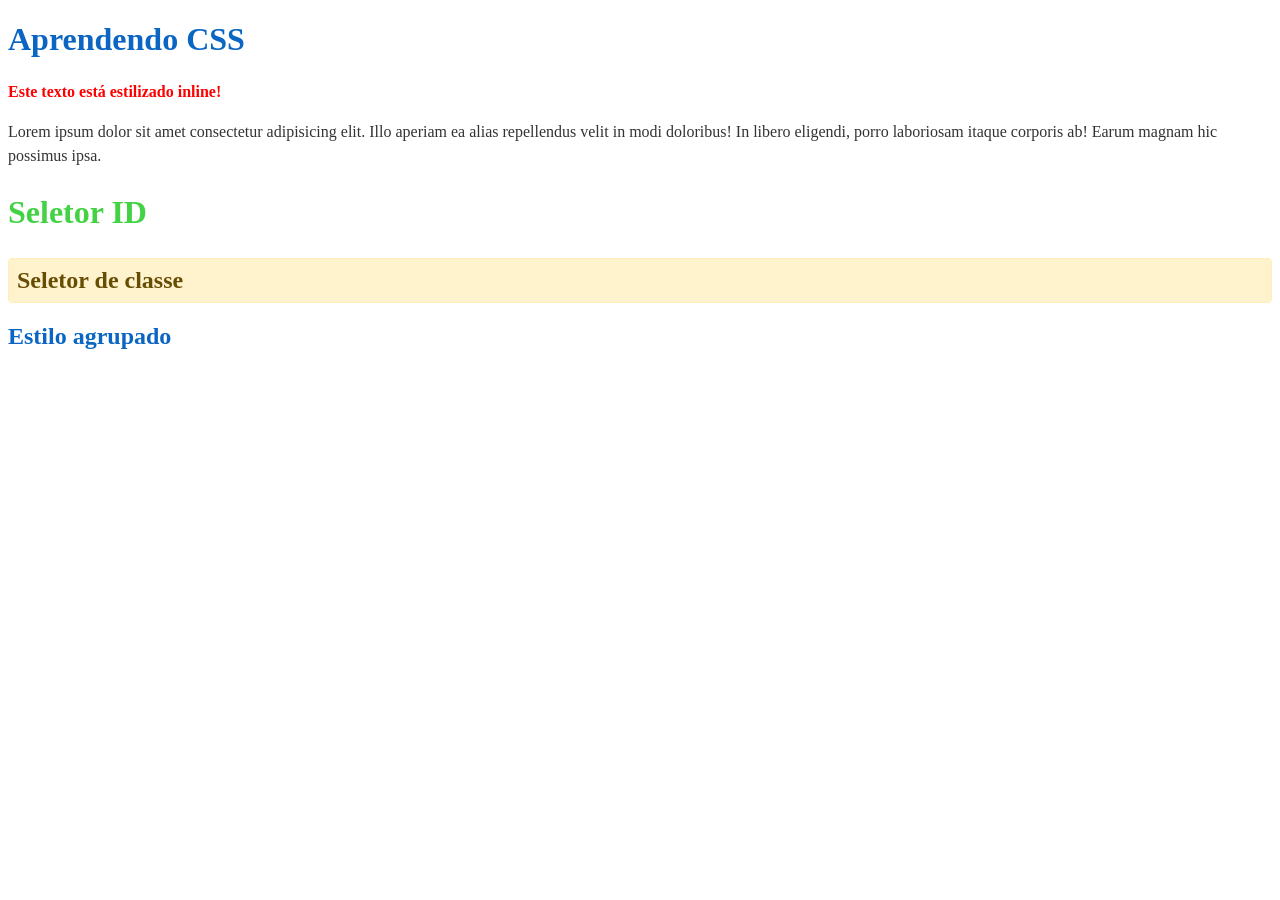
==== CSS1/index.html @ a6209778 "Change subtitle color from light green to teal" ====
<!DOCTYPE html>
<html lang="pt-BR">
<head>
  <meta charset="UTF-8">
  <meta name="viewport" content="width=device-width, initial-scale=1.0">
  <title>Trabalhando com CSS</title>

  <!-- CSS externo -->
  <link rel="stylesheet" href="style.css">

  <!-- CSS interno -->
  <style>
    h1,h2 {
      color: #0a66c2;
    }

    p {
      color: #333;
      line-height: 1.5;
    }

    #subtitulo {
      color: #2bcc2be2;
      font-size: 2rem;
    }

    .aviso {
      background: #fff3cd;
      color: #664d03;
      padding: 8px;
      border: 1px solid #ffeeba;
      border-radius: 4px;
    }
  </style>
</head>

<body>
  <h1>Aprendendo CSS</h1>

  <!-- CSS inline -->
  <p style="color: red; font-weight: bold;">
    Este texto está estilizado inline!
  </p>

  <p>
    Lorem ipsum dolor sit amet consectetur adipisicing elit.
    Illo aperiam ea alias repellendus velit in modi doloribus!
    In libero eligendi, porro laboriosam itaque corporis ab!
    Earum magnam hic possimus ipsa.
  </p>

  <h2 id="subtitulo">Seletor ID</h2>

  <h2 class="aviso">Seletor de classe</h2>
  <h2>Estilo agrupado</h2>
</body>
</html>
---- CSS1/style.css ----
<!DOCTYPE html>
<html lang="pt-BR">
<head>
  <meta charset="UTF-8">
  <meta name="viewport" content="width=device-width, initial-scale=1.0">
  <title>Trabalhando com CSS</title>

  <!-- CSS externo -->
  <link rel="stylesheet" href="style.css">

  <!-- CSS interno -->
  <style>
    h1,h2 {
      color: #0a66c2;
    }

    p {
      color: #333;
      line-height: 1.5;
    }

    #subtitulo {
      color: #a6f2a6;
      font-size: 2rem;
    }

    .aviso {
      background: #fff3cd;
      color: #664d03;
      padding: 8px;
      border: 1px solid #ffeeba;
      border-radius: 4px;
    }
  </style>
</head>

<b
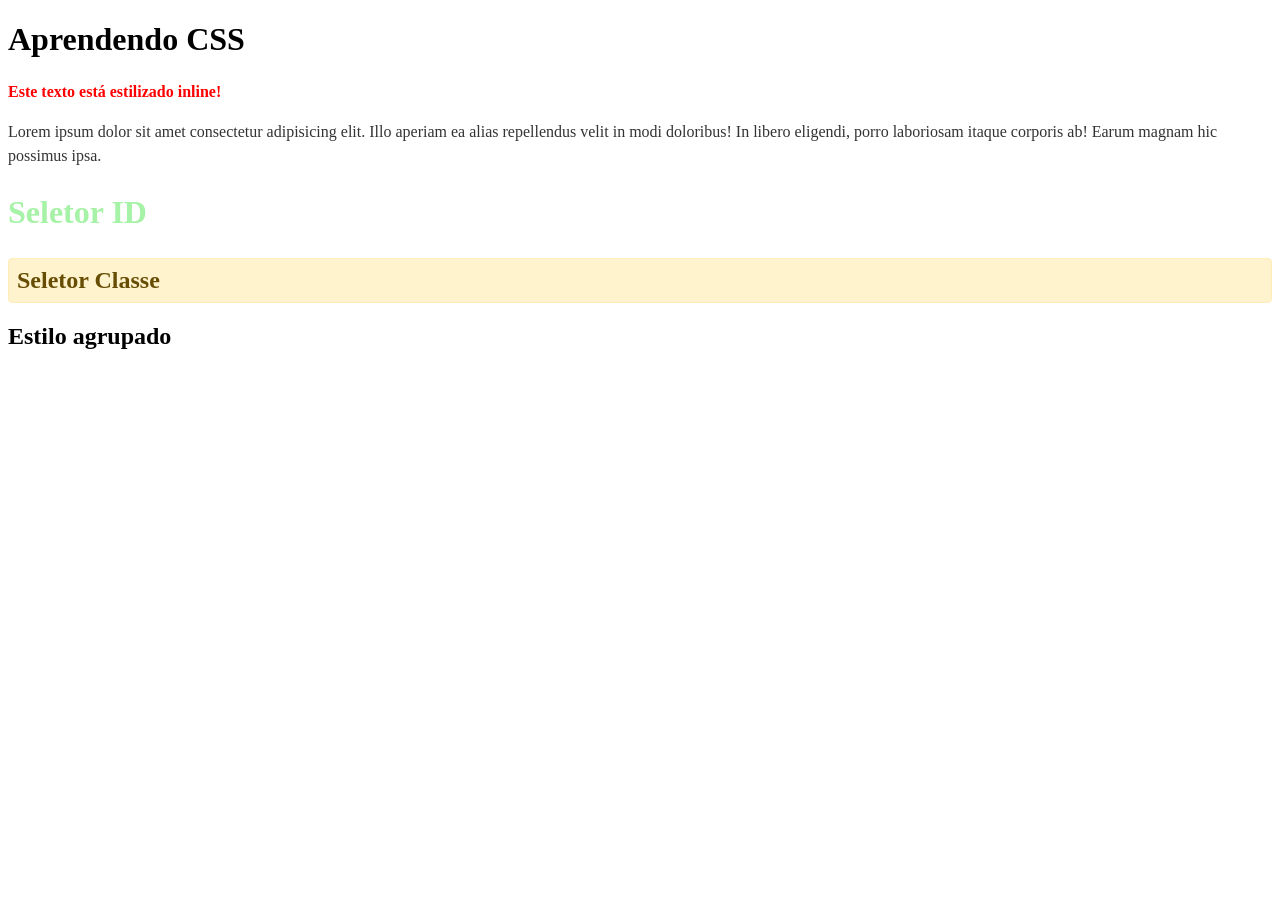
==== commit e7e6b7db: "Refactor HTML structure and inline styles" ====
--- a/CSS1/index.html
+++ b/CSS1/index.html
@@ -1,57 +1,21 @@
 <!DOCTYPE html>
 <html lang="pt-BR">
 <head>
-  <meta charset="UTF-8">
-  <meta name="viewport" content="width=device-width, initial-scale=1.0">
-  <title>Trabalhando com CSS</title>
+    <meta charset="UTF-8">
+    <meta name="viewport" content="width=device-width, initial-scale=1.0">
+    <title>Trabalhando com CSS</title>
+    <link rel="stylesheet" href="style.css">
 
-  <!-- CSS externo -->
-  <link rel="stylesheet" href="style.css">
+</head>
+<body>
+    <h1>Aprendendo CSS</h1>
+    <p style="color: red; font-weight: bold;">Este texto está estilizado inline!</p>
+    <p>Lorem ipsum dolor sit amet consectetur adipisicing elit. Illo aperiam ea alias repellendus velit in modi doloribus! In libero eligendi, porro laboriosam itaque corporis ab! Earum magnam hic possimus ipsa.</p>
 
-  <!-- CSS interno -->
-  <style>
-    h1,h2 {
-      color: #0a66c2;
-    }
+    <h2 id="subtitulo">Seletor ID</h2>
+    <h2 class="aviso">Seletor Classe</h2>
+    <h2>Estilo agrupado</h2>
 
-    p {
-      color: #333;
-      line-height: 1.5;
-    }
-
-    #subtitulo {
-      color: #2bcc2be2;
-      font-size: 2rem;
-    }
-
-    .aviso {
-      background: #fff3cd;
-      color: #664d03;
-      padding: 8px;
-      border: 1px solid #ffeeba;
-      border-radius: 4px;
-    }
-  </style>
-</head>
-
-<body>
-  <h1>Aprendendo CSS</h1>
-
-  <!-- CSS inline -->
-  <p style="color: red; font-weight: bold;">
-    Este texto está estilizado inline!
-  </p>
-
-  <p>
-    Lorem ipsum dolor sit amet consectetur adipisicing elit.
-    Illo aperiam ea alias repellendus velit in modi doloribus!
-    In libero eligendi, porro laboriosam itaque corporis ab!
-    Earum magnam hic possimus ipsa.
-  </p>
-
-  <h2 id="subtitulo">Seletor ID</h2>
-
-  <h2 class="aviso">Seletor de classe</h2>
-  <h2>Estilo agrupado</h2>
 </body>
 </html>
+
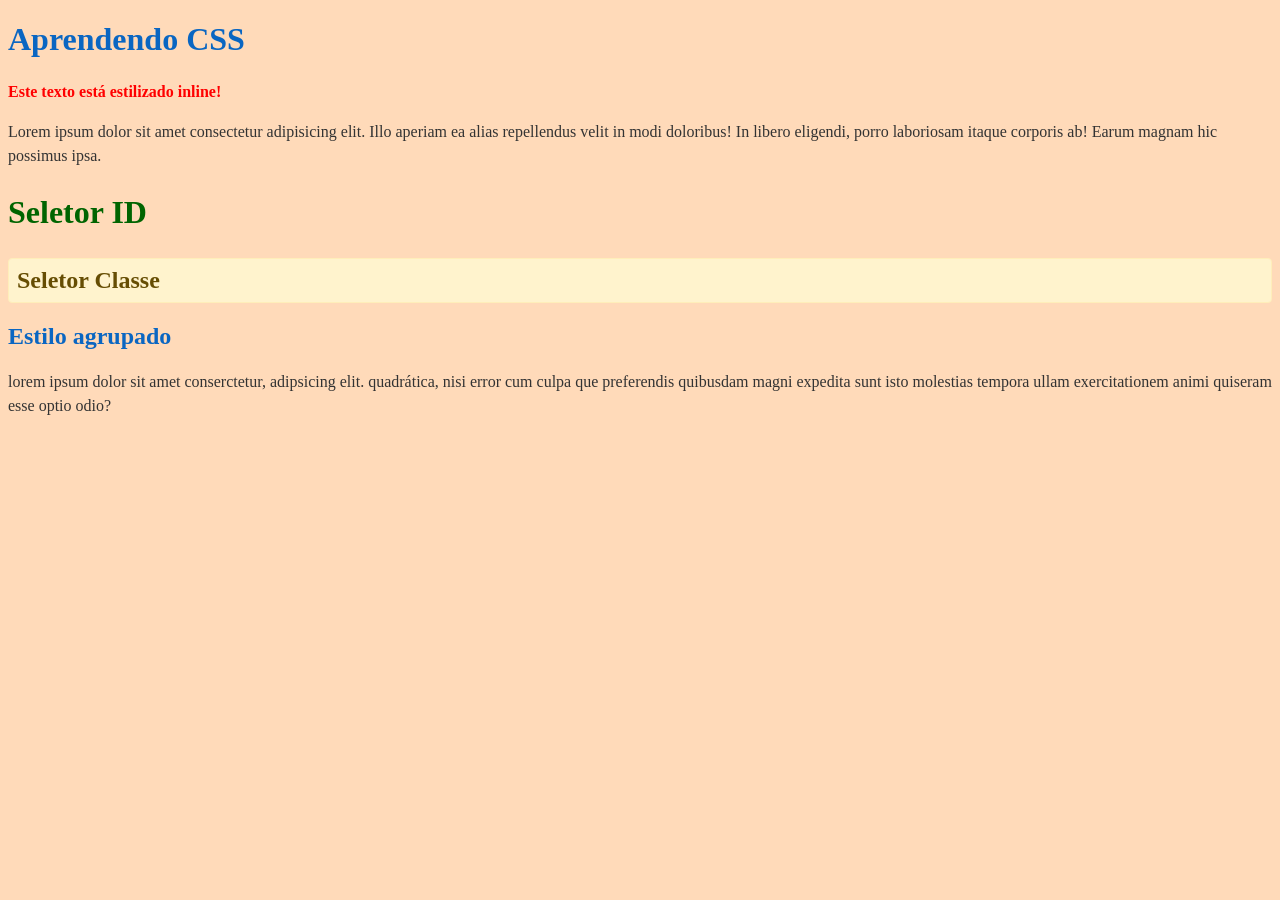
==== commit 25bb9b89: "Add div with placeholder text to index.html Added a new div with a paragraph containing placeholder " ====
--- a/CSS1/index.html
+++ b/CSS1/index.html
@@ -16,6 +16,20 @@
     <h2 class="aviso">Seletor Classe</h2>
     <h2>Estilo agrupado</h2>
 
+    
+     <div class="caixa">
+     <p>lorem ipsum dolor sit amet
+      conserctetur, adipsicing elit.
+      quadrática, nisi error cum culpa que
+      preferendis quibusdam magni expedita
+      sunt isto molestias tempora  ullam
+      exercitationem animi  quiseram esse
+      optio  odio?
+         
+     
+     </p>
+         
+     </div>
 </body>
 </html>
 
--- a/CSS1/style.css
+++ b/CSS1/style.css
@@ -1,37 +1,35 @@
-<!DOCTYPE html>
-<html lang="pt-BR">
-<head>
-  <meta charset="UTF-8">
-  <meta name="viewport" content="width=device-width, initial-scale=1.0">
-  <title>Trabalhando com CSS</title>
+body {
+    background-color: #FFDAB9;
+    background-imagem:url("back01.jpg");
+    background-repeat:no-repeat;
+    background-size:  cover:
+    margin: 20px:
+    font-family: system-ui, -apple-system, BlinkMacSystemFont, 'Segoe UI', Roboto,
+    Oxygen, Ubuntu, Cantarell, 'Open Sans', 'Helvetica Neue', sans-serif;
+}
 
-  <!-- CSS externo -->
-  <link rel="stylesheet" href="style.css">
+h1, h2 {
+    color: #0a66c2;
+}
 
-  <!-- CSS interno -->
-  <style>
-    h1,h2 {
-      color: #0a66c2;
-    }
+p {
+    color: #333;
+    line-height: 1.5;
+}
 
-    p {
-      color: #333;
-      line-height: 1.5;
-    }
+#subtitulo {
+    color: darkgreen;
+    font-size: 2rem;
+}
 
-    #subtitulo {
-      color: #a6f2a6;
-      font-size: 2rem;
-    }
+.aviso {
+    background: #fff3cd;
+    color: #664d03;
+    padding: 8px;
+    border: 1px solid #ffeeba;
+    border-radius: 4px;
+}
+.caixa3 P{
+    padding: 10px;
+}
 
-    .aviso {
-      background: #fff3cd;
-      color: #664d03;
-      padding: 8px;
-      border: 1px solid #ffeeba;
-      border-radius: 4px;
-    }
-  </style>
-</head>
-
-<b
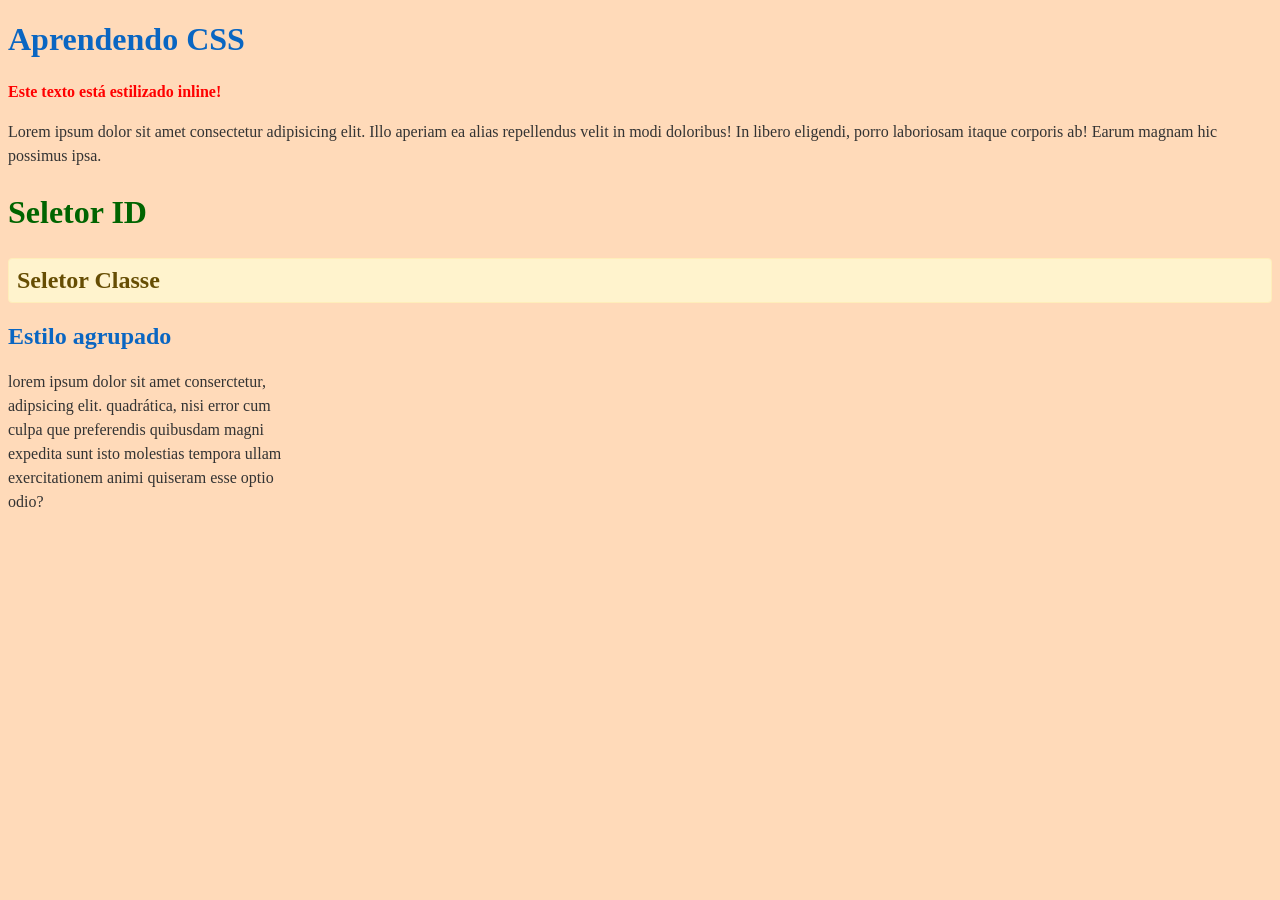
==== commit 1b2f8bec: "Change div class from 'caixa' to 'caixa3'" ====
--- a/CSS1/index.html
+++ b/CSS1/index.html
@@ -17,7 +17,7 @@
     <h2>Estilo agrupado</h2>
 
     
-     <div class="caixa">
+     <div class="caixa3">
      <p>lorem ipsum dolor sit amet
       conserctetur, adipsicing elit.
       quadrática, nisi error cum culpa que
--- a/CSS1/style.css
+++ b/CSS1/style.css
@@ -30,6 +30,9 @@
     border-radius: 4px;
 }
 .caixa3 P{
-    padding: 10px;
+  width: 300px;
+  min-height:150px;
+  max-width:90%px
+  background: #lightgray;
 }
 
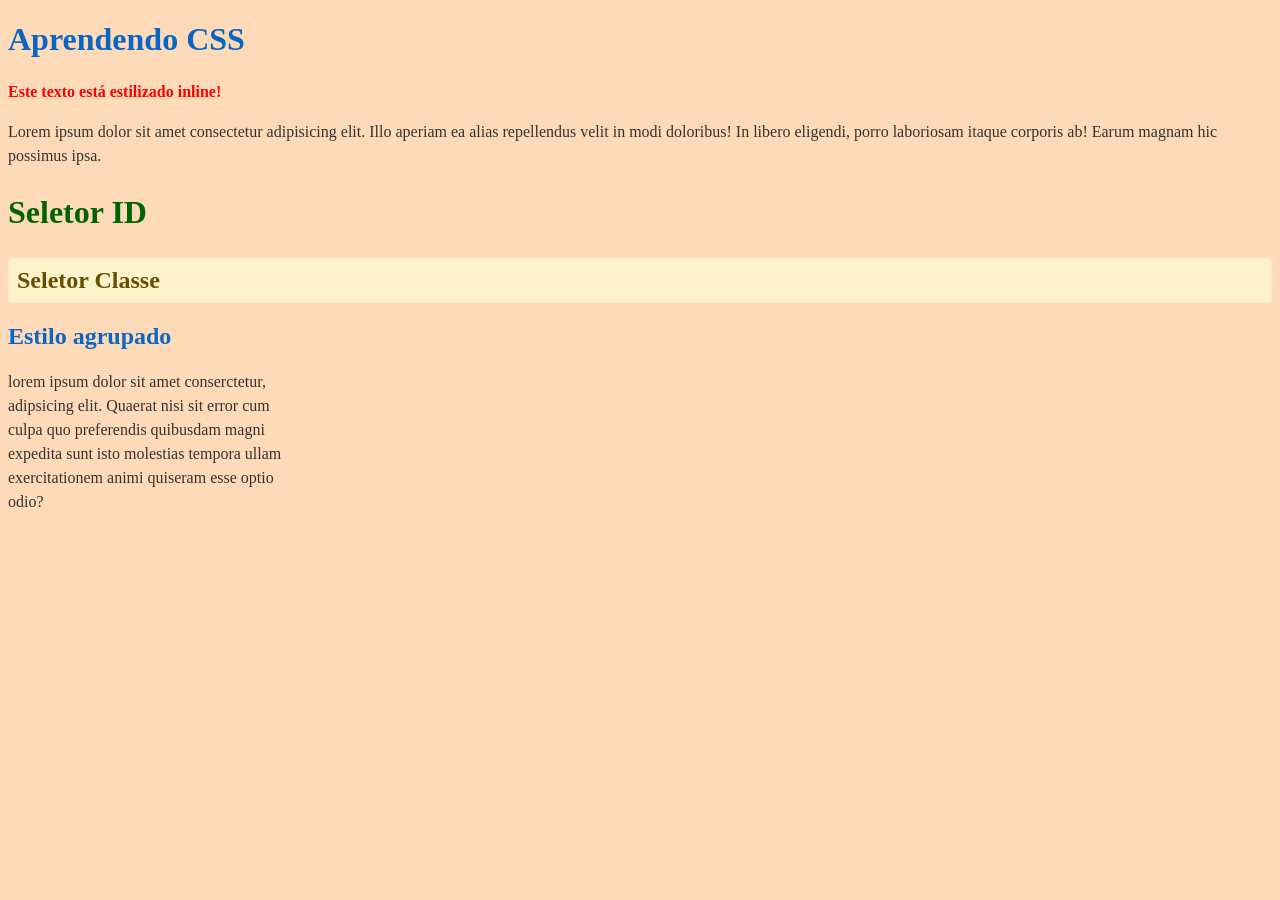
==== commit 2f512caf: "Fix typo in index.html paragraph text" ====
--- a/CSS1/index.html
+++ b/CSS1/index.html
@@ -20,7 +20,7 @@
      <div class="caixa3">
      <p>lorem ipsum dolor sit amet
       conserctetur, adipsicing elit.
-      quadrática, nisi error cum culpa que
+      Quaerat nisi sit error cum culpa quo 
       preferendis quibusdam magni expedita
       sunt isto molestias tempora  ullam
       exercitationem animi  quiseram esse
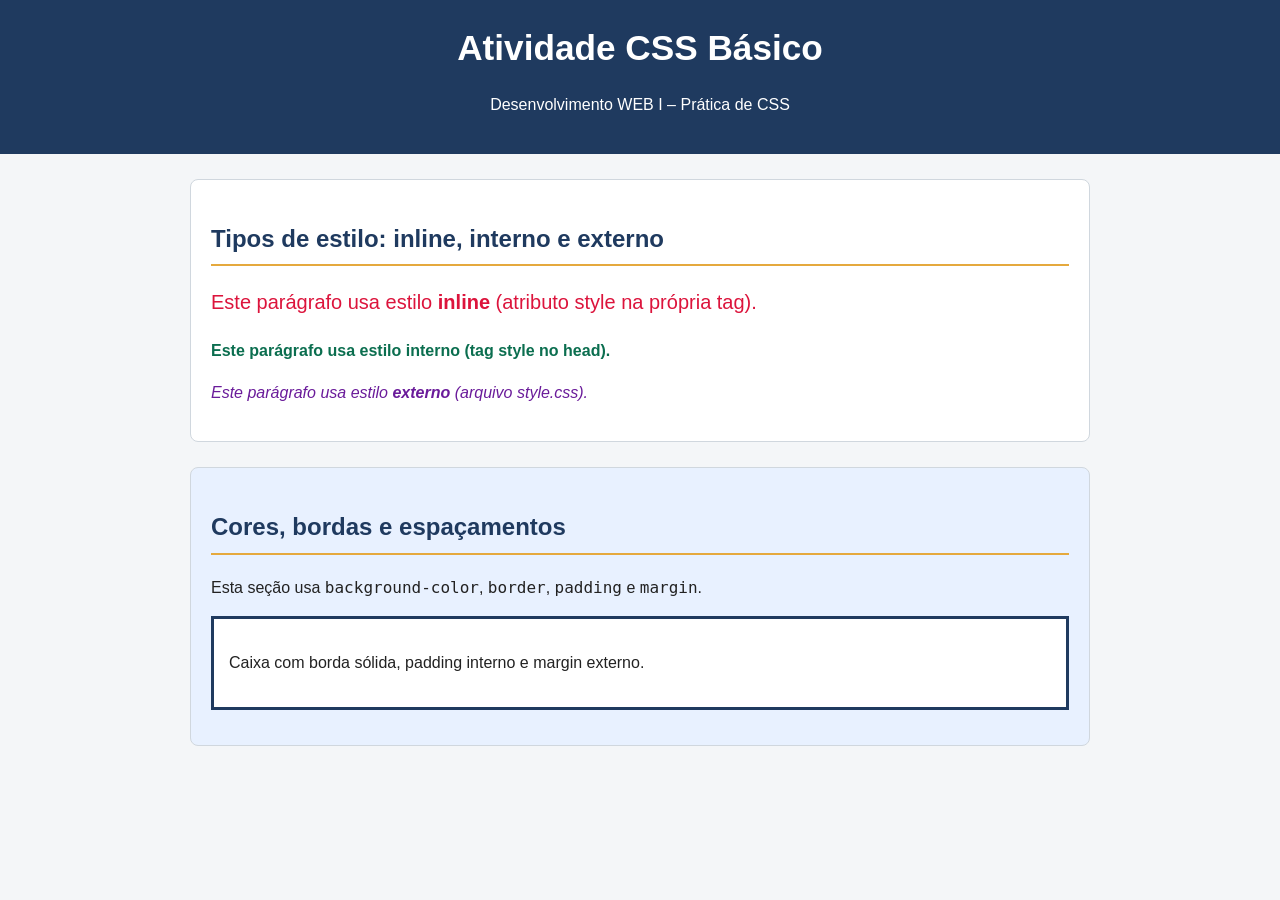
==== commit 929e129e: "Refactor HTML structure and add internal styles Added internal CSS styles and structured HTML sectio" ====
--- a/CSS1/index.html
+++ b/CSS1/index.html
@@ -1,35 +1,56 @@
 <!DOCTYPE html>
 <html lang="pt-BR">
 <head>
-    <meta charset="UTF-8">
-    <meta name="viewport" content="width=device-width, initial-scale=1.0">
-    <title>Trabalhando com CSS</title>
-    <link rel="stylesheet" href="style.css">
+  <meta charset="UTF-8">
+  <meta name="viewport" content="width=device-width, initial-scale=1">
+  <title>Atividade CSS Básico</title>
 
+  <!-- ESTILO EXTERNO: arquivo style.css vinculado ao HTML -->
+  <link rel="stylesheet" href="style.css">
+
+  <!-- ESTILO INTERNO: regras escritas dentro do próprio HTML, na tag <style> -->
+  <style>
+    .estilo-interno {
+      color: #0b6e4f;
+      font-weight: bold;
+    }
+  </style>
 </head>
 <body>
-    <h1>Aprendendo CSS</h1>
-    <p style="color: red; font-weight: bold;">Este texto está estilizado inline!</p>
-    <p>Lorem ipsum dolor sit amet consectetur adipisicing elit. Illo aperiam ea alias repellendus velit in modi doloribus! In libero eligendi, porro laboriosam itaque corporis ab! Earum magnam hic possimus ipsa.</p>
 
-    <h2 id="subtitulo">Seletor ID</h2>
-    <h2 class="aviso">Seletor Classe</h2>
-    <h2>Estilo agrupado</h2>
+  <!-- ===== CABEÇALHO ===== -->
+  <header>
+    <h1>Atividade CSS Básico</h1>
+    <p>Desenvolvimento WEB I – Prática de CSS</p>
+  </header>
 
-    
-     <div class="caixa3">
-     <p>lorem ipsum dolor sit amet
-      conserctetur, adipsicing elit.
-      Quaerat nisi sit error cum culpa quo 
-      preferendis quibusdam magni expedita
-      sunt isto molestias tempora  ullam
-      exercitationem animi  quiseram esse
-      optio  odio?
-         
-     
-     </p>
-         
-     </div>
-</body>
-</html>
+  <main>
 
+    <!-- ===== MÓDULO 04: TIPOS DE ESTILO ===== -->
+    <section id="tipos-estilo" class="secao">
+      <h2>Tipos de estilo: inline, interno e externo</h2>
+
+      <!-- ESTILO INLINE: escrito direto no atributo style da tag -->
+      <p style="color: crimson; font-size: 20px;">
+        Este parágrafo usa estilo <strong>inline</strong> (atributo style na própria tag).
+      </p>
+
+      <!-- Estilo interno (definido na tag <style> do cabeçalho) -->
+      <p class="estilo-interno">
+        Este parágrafo usa estilo <strong>interno</strong> (tag style no head).
+      </p>
+
+      <!-- Estilo externo (definido no arquivo style.css) -->
+      <p class="estilo-externo">
+        Este parágrafo usa estilo <strong>externo</strong> (arquivo style.css).
+      </p>
+    </section>
+
+    <!-- ===== MÓDULO 05: CORES, BACKGROUND, BORDAS, ESPAÇAMENTO E MARGEM ===== -->
+    <section id="cores" class="secao fundo-cor">
+      <h2>Cores, bordas e espaçamentos</h2>
+      <p>Esta seção usa <code>background-color</code>, <code>border</code>, <code>padding</code> e <code>margin</code>.</p>
+
+      <div class="caixa">
+        <p>Caixa com borda sólida, padding interno e margin externo.</p>
+      </div>
--- a/CSS1/style.css
+++ b/CSS1/style.css
@@ -1,38 +1,260 @@
+/* ===== CONFIGURAÇÕES GERAIS ===== */
+* {
+  box-sizing: border-box; /* padding e borda entram no cálculo da largura */
+}
+
 body {
-    background-color: #FFDAB9;
-    background-imagem:url("back01.jpg");
-    background-repeat:no-repeat;
-    background-size:  cover:
-    margin: 20px:
-    font-family: system-ui, -apple-system, BlinkMacSystemFont, 'Segoe UI', Roboto,
-    Oxygen, Ubuntu, Cantarell, 'Open Sans', 'Helvetica Neue', sans-serif;
-}
-
-h1, h2 {
-    color: #0a66c2;
-}
-
-p {
-    color: #333;
-    line-height: 1.5;
-}
-
-#subtitulo {
-    color: darkgreen;
-    font-size: 2rem;
-}
-
-.aviso {
-    background: #fff3cd;
-    color: #664d03;
-    padding: 8px;
-    border: 1px solid #ffeeba;
-    border-radius: 4px;
-}
-.caixa3 P{
-  width: 300px;
-  min-height:150px;
-  max-width:90%px
-  background: #lightgray;
-}
-
+  margin: 0;                          /* remove a margem padrão do navegador */
+  font-family: Arial, sans-serif;     /* fonte padrão da página */
+  font-size: 16px;
+  line-height: 1.6;
+  background-color: #f4f6f8;
+  color: #222222;
+}
+
+/* ===== CABEÇALHO E RODAPÉ ===== */
+header,
+footer {
+  background-color: #1f3a5f;
+  color: #ffffff;
+  text-align: center;
+  padding: 20px;
+}
+
+header h1 {
+  margin: 0;
+  font-size: 2.2rem;
+}
+
+/* ===== ÁREA PRINCIPAL ===== */
+main {
+  width: 90%;          /* largura em porcentagem */
+  max-width: 900px;    /* limite máximo em pixels */
+  margin: 25px auto;   /* auto centraliza horizontalmente */
+}
+
+.secao {
+  background-color: #ffffff;
+  border: 1px solid #d0d7de;
+  border-radius: 8px;
+  padding: 20px;
+  margin-bottom: 25px;
+}
+
+h2 {
+  color: #1f3a5f;
+  border-bottom: 2px solid #e5a93d;
+  padding-bottom: 6px;
+}
+
+/* ===== TIPOS DE ESTILO ===== */
+.estilo-externo {
+  color: #6a1b9a;
+  font-style: italic;
+}
+
+/* ===== CORES, BORDAS E ESPAÇAMENTOS ===== */
+.fundo-cor {
+  background-color: #e8f1ff; /* cor de fundo da seção */
+}
+
+.caixa {
+  background-color: #ffffff;
+  border: 3px solid #1f3a5f; /* borda sólida */
+  padding: 15px;             /* espaço interno */
+  margin: 15px 0;            /* espaço externo */
+}
+
+.caixa-tracejada {
+  border: 3px dashed #e5a93d; /* borda tracejada */
+  border-radius: 15px;        /* cantos arredondados */
+}
+
+/* ===== BACKGROUND COM IMAGEM ===== */
+.fundo-imagem {
+  /* imagem de fundo (padrão de bolinhas) embutida no próprio CSS */
+  background-image: url("data:image/svg+xml,%3Csvg xmlns='http://www.w3.org/2000/svg' width='20' height='20'%3E%3Ccircle cx='10' cy='10' r='3' fill='%231f3a5f' fill-opacity='0.25'/%3E%3C/svg%3E");
+  background-repeat: repeat;
+  background-color: #fff7e0;
+}
+
+/* ===== TEXTOS E FONTES ===== */
+.texto-serifa {
+  font-family: Georgia, serif;
+  font-size: 18px;
+  color: #8b2e16;
+}
+
+.texto-sem-serifa {
+  font-family: Arial, sans-serif;
+  font-weight: bold;
+  color: #0b6e4f;
+}
+
+.texto-mono {
+  font-family: 'Courier New', monospace;
+  font-style: italic;
+  color: #333399;
+}
+
+.texto-centro {
+  text-align: center;
+  text-transform: uppercase;
+  letter-spacing: 3px;
+}
+
+.texto-direita {
+  text-align: right;
+  text-decoration: underline;
+}
+
+/* ===== LISTAS ===== */
+.listas {
+  display: flex;      /* coloca as listas lado a lado */
+  flex-wrap: wrap;
+  gap: 30px;
+}
+
+.lista-disco {
+  list-style-type: disc;
+}
+
+.lista-quadrado {
+  list-style-type: square;
+}
+
+.lista-romano {
+  list-style-type: upper-roman;
+}
+
+.lista-letra {
+  list-style-type: lower-alpha;
+}
+
+/* ===== TABELAS ===== */
+.tabela {
+  width: 100%;
+  border-collapse: collapse; /* junta as bordas das células */
+}
+
+.tabela caption {
+  font-weight: bold;
+  padding: 8px;
+}
+
+.tabela th,
+.tabela td {
+  border: 1px solid #999999;
+  padding: 10px;
+  text-align: left;
+}
+
+.tabela th {
+  background-color: #1f3a5f;
+  color: #ffffff;
+}
+
+.tabela tbody tr:nth-child(even) {
+  background-color: #eef3f8; /* linhas pares com cor diferente */
+}
+
+.tabela tbody tr:hover {
+  background-color: #fff0d0; /* destaque ao passar o mouse */
+}
+
+/* ===== LINKS ===== */
+.link:link {            /* link ainda não visitado */
+  color: #1c5fd1;
+  text-decoration: none;
+}
+
+.link:visited {         /* link já visitado */
+  color: #6a1b9a;
+}
+
+.link:hover {           /* mouse em cima */
+  color: #b66b16;
+  text-decoration: underline;
+}
+
+.link:active {          /* no momento do clique */
+  color: #d32f2f;
+}
+
+/* ===== DISPLAY E VISIBILITY ===== */
+.caixa-display {
+  display: inline;        /* fica na mesma linha, sem largura própria */
+  background-color: #ffd54f;
+  padding: 5px;
+}
+
+.bloco-display {
+  display: block;         /* ocupa a linha inteira */
+  background-color: #90caf9;
+  padding: 8px;
+  margin: 5px 0;
+}
+
+.inline-bloco {
+  display: inline-block;  /* na mesma linha, mas aceita largura e altura */
+  width: 150px;
+  background-color: #a5d6a7;
+  padding: 8px;
+  margin: 5px;
+}
+
+.oculto-display {
+  display: none;          /* some e NÃO ocupa espaço */
+}
+
+.oculto-visibility {
+  visibility: hidden;     /* some, mas CONTINUA ocupando espaço */
+}
+
+/* ===== UNIDADES DE MEDIDA ===== */
+.unidade {
+  background-color: #cfd8dc;
+  border: 1px solid #607d8b;
+  padding: 10px;
+  margin-bottom: 10px;
+}
+
+.u-px {
+  width: 300px;      /* pixels: tamanho fixo */
+}
+
+.u-porcento {
+  width: 50%;        /* porcentagem do elemento pai */
+}
+
+.u-em {
+  width: 20em;       /* relativa ao tamanho da fonte do elemento */
+  max-width: 100%;   /* evita estourar a tela do celular */
+}
+
+.u-rem {
+  width: 20rem;      /* relativa ao tamanho da fonte da página (html) */
+  max-width: 100%;
+}
+
+.u-vw {
+  width: 60vw;       /* 60% da largura da janela */
+}
+
+.u-vh {
+  height: 15vh;      /* 15% da altura da janela */
+}
+
+/* ===== RESPONSIVIDADE (CELULAR) ===== */
+@media (max-width: 600px) {
+  header h1 {
+    font-size: 1.7rem;
+  }
+
+  .listas {
+    flex-direction: column;
+    gap: 5px;
+  }
+}
+
+
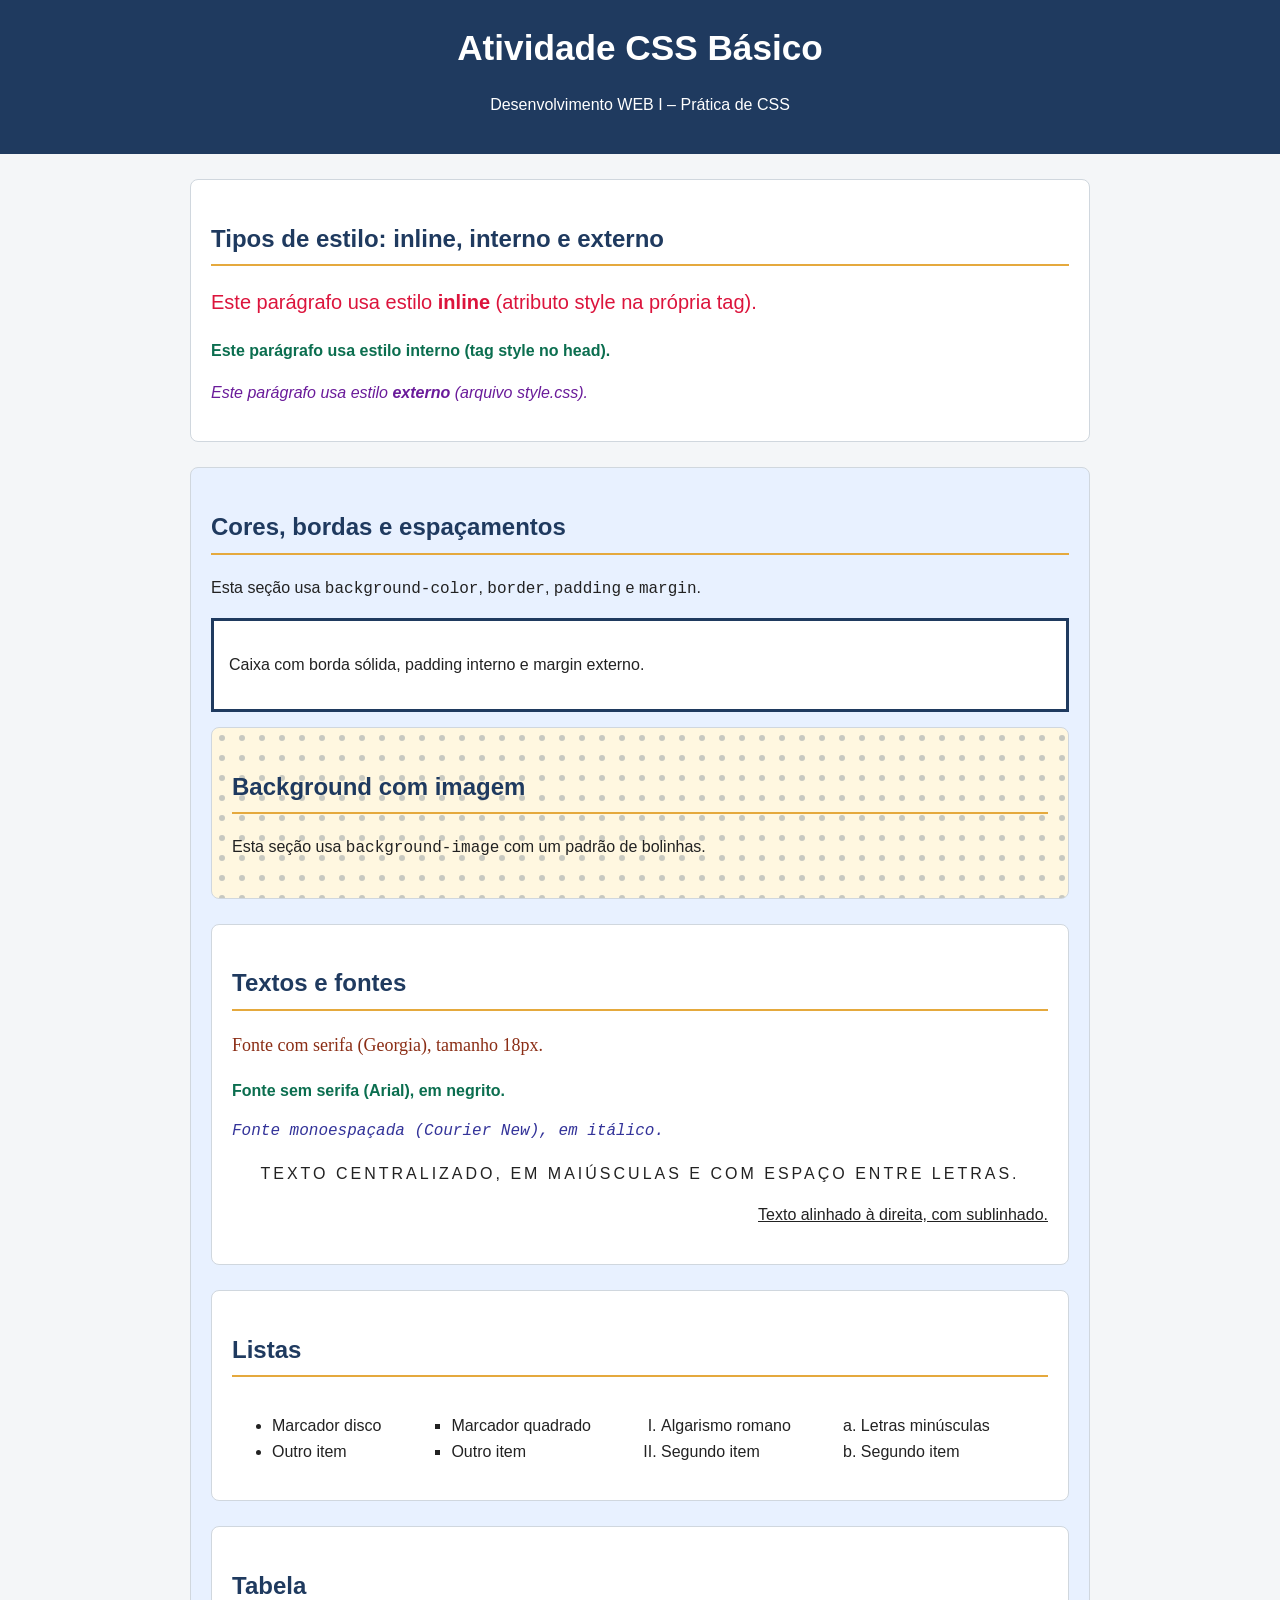
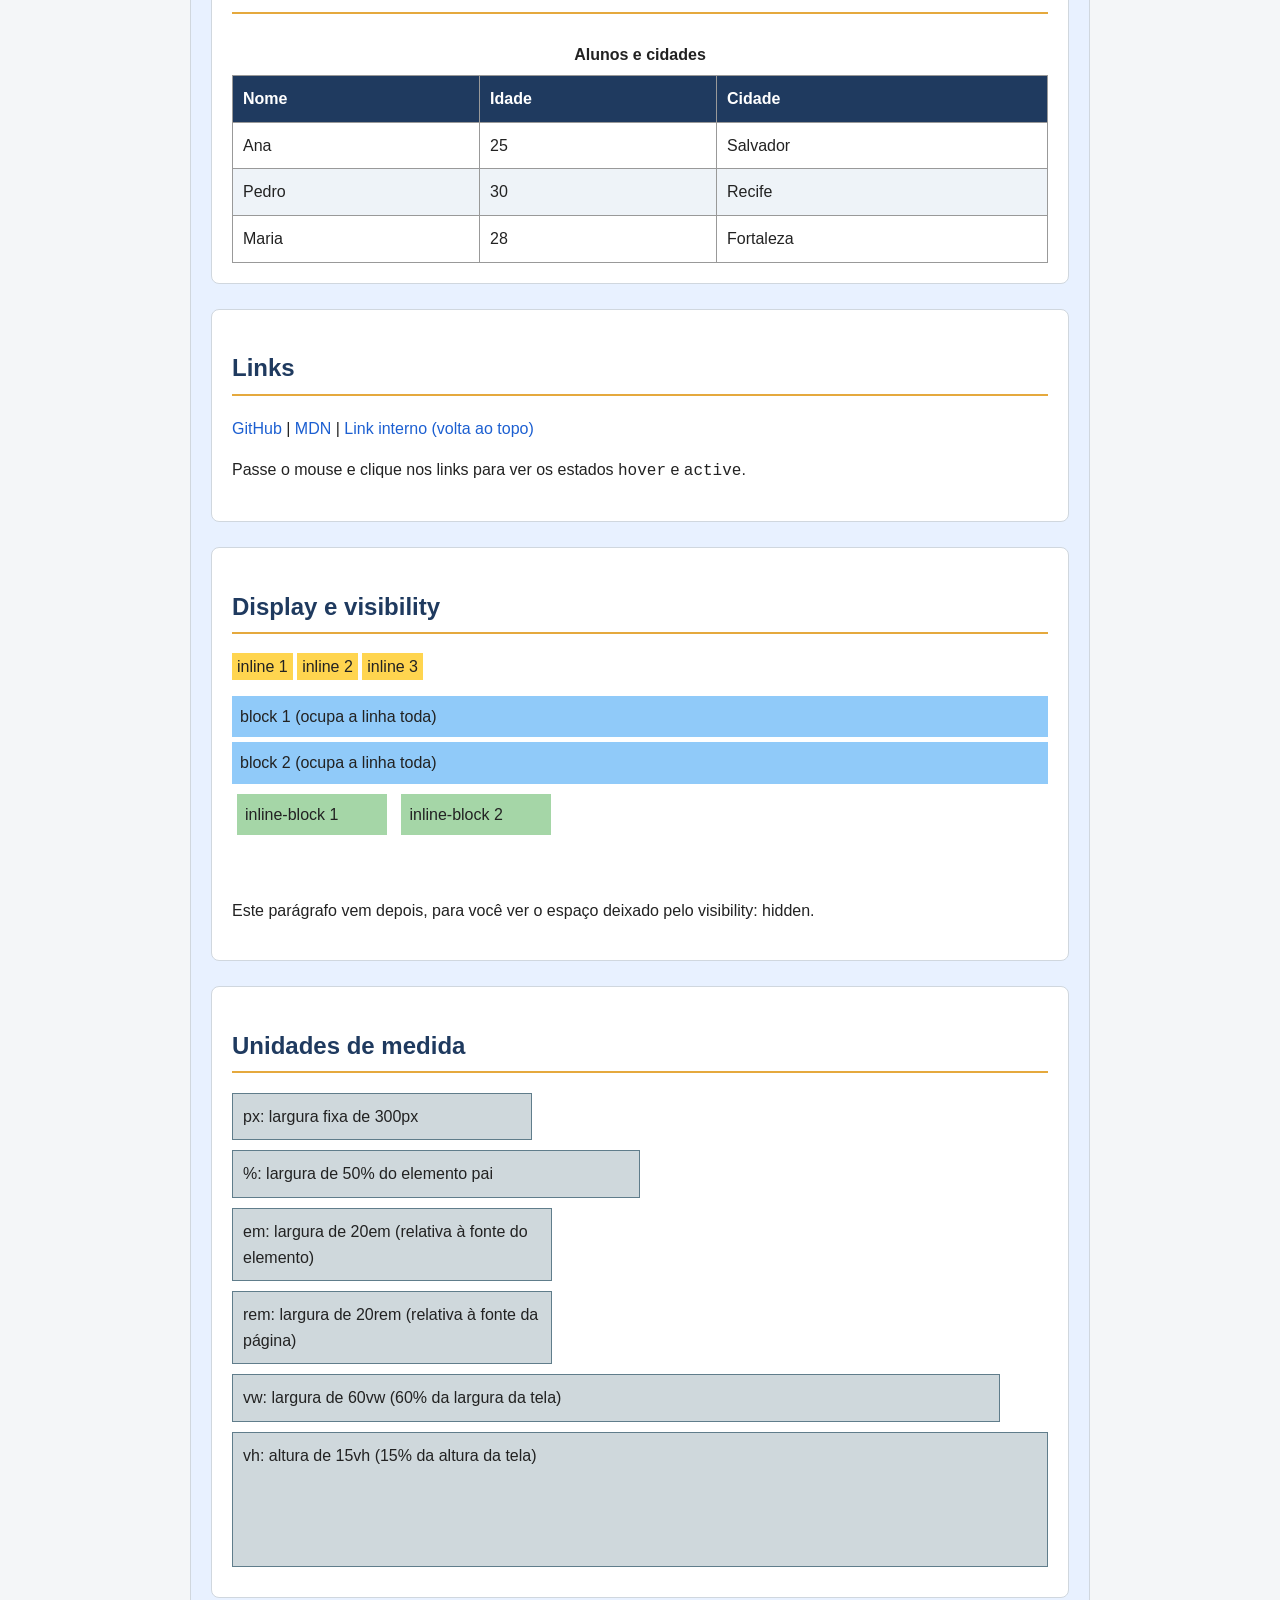
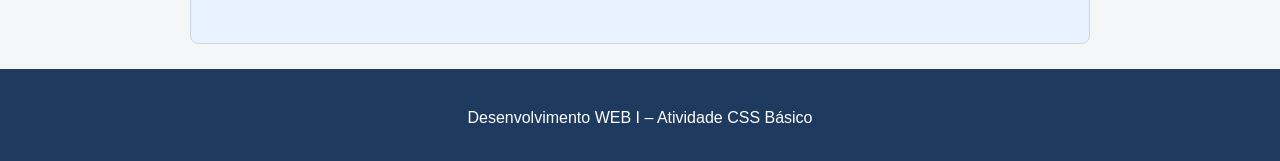
==== commit 8777f7c7: "Add sections for background, text, lists, tables, and units" ====
--- a/CSS1/index.html
+++ b/CSS1/index.html
@@ -54,3 +54,112 @@
       <div class="caixa">
         <p>Caixa com borda sólida, padding interno e margin externo.</p>
       </div>
+  <section id="imagem-fundo" class="secao fundo-imagem">
+      <h2>Background com imagem</h2>
+      <p>Esta seção usa <code>background-image</code> com um padrão de bolinhas.</p>
+    </section>
+
+    <!-- ===== MÓDULO 06: TEXTOS E FONTES ===== -->
+    <section id="textos" class="secao">
+      <h2>Textos e fontes</h2>
+      <p class="texto-serifa">Fonte com serifa (Georgia), tamanho 18px.</p>
+      <p class="texto-sem-serifa">Fonte sem serifa (Arial), em negrito.</p>
+      <p class="texto-mono">Fonte monoespaçada (Courier New), em itálico.</p>
+      <p class="texto-centro">Texto centralizado, em maiúsculas e com espaço entre letras.</p>
+      <p class="texto-direita">Texto alinhado à direita, com sublinhado.</p>
+    </section>
+
+    <!-- ===== MÓDULO 07: LISTAS ===== -->
+    <section id="listas" class="secao">
+      <h2>Listas</h2>
+      <div class="listas">
+        <ul class="lista-disco">
+          <li>Marcador disco</li>
+          <li>Outro item</li>
+        </ul>
+        <ul class="lista-quadrado">
+          <li>Marcador quadrado</li>
+          <li>Outro item</li>
+        </ul>
+        <ol class="lista-romano">
+          <li>Algarismo romano</li>
+          <li>Segundo item</li>
+        </ol>
+        <ol class="lista-letra">
+          <li>Letras minúsculas</li>
+          <li>Segundo item</li>
+        </ol>
+      </div>
+    </section>
+
+    <!-- ===== MÓDULO 07: TABELAS ===== -->
+    <section id="tabelas" class="secao">
+      <h2>Tabela</h2>
+      <table class="tabela">
+        <caption>Alunos e cidades</caption>
+        <thead>
+          <tr>
+            <th>Nome</th>
+            <th>Idade</th>
+            <th>Cidade</th>
+          </tr>
+        </thead>
+        <tbody>
+          <tr><td>Ana</td><td>25</td><td>Salvador</td></tr>
+          <tr><td>Pedro</td><td>30</td><td>Recife</td></tr>
+          <tr><td>Maria</td><td>28</td><td>Fortaleza</td></tr>
+        </tbody>
+      </table>
+    </section>
+
+    <!-- ===== MÓDULO 07: LINKS ===== -->
+    <section id="links" class="secao">
+      <h2>Links</h2>
+      <p>
+        <a class="link" href="https://github.com/" target="_blank" rel="noopener">GitHub</a> |
+        <a class="link" href="https://developer.mozilla.org/pt-BR/" target="_blank" rel="noopener">MDN</a> |
+        <a class="link" href="#tipos-estilo">Link interno (volta ao topo)</a>
+      </p>
+      <p>Passe o mouse e clique nos links para ver os estados <code>hover</code> e <code>active</code>.</p>
+    </section>
+
+    <!-- ===== MÓDULO 07: DISPLAY E VISIBILITY ===== -->
+    <section id="display" class="secao">
+      <h2>Display e visibility</h2>
+
+      <p>
+        <span class="caixa-display">inline 1</span>
+        <span class="caixa-display">inline 2</span>
+        <span class="caixa-display">inline 3</span>
+      </p>
+
+      <div class="bloco-display">block 1 (ocupa a linha toda)</div>
+      <div class="bloco-display">block 2 (ocupa a linha toda)</div>
+
+      <div class="inline-bloco">inline-block 1</div>
+      <div class="inline-bloco">inline-block 2</div>
+
+      <p class="oculto-display">Este parágrafo usa display: none (some e não ocupa espaço).</p>
+      <p class="oculto-visibility">Este parágrafo usa visibility: hidden (some, mas ocupa espaço).</p>
+      <p>Este parágrafo vem depois, para você ver o espaço deixado pelo visibility: hidden.</p>
+    </section>
+
+    <!-- ===== MÓDULO 07: UNIDADES DE MEDIDA ===== -->
+    <section id="unidades" class="secao">
+      <h2>Unidades de medida</h2>
+      <div class="unidade u-px">px: largura fixa de 300px</div>
+      <div class="unidade u-porcento">%: largura de 50% do elemento pai</div>
+      <div class="unidade u-em">em: largura de 20em (relativa à fonte do elemento)</div>
+      <div class="unidade u-rem">rem: largura de 20rem (relativa à fonte da página)</div>
+      <div class="unidade u-vw">vw: largura de 60vw (60% da largura da tela)</div>
+      <div class="unidade u-vh">vh: altura de 15vh (15% da altura da tela)</div>
+    </section>
+
+  </main>
+
+  <footer>
+    <p>Desenvolvimento WEB I – Atividade CSS Básico</p>
+  </footer>
+
+</body>
+</html>
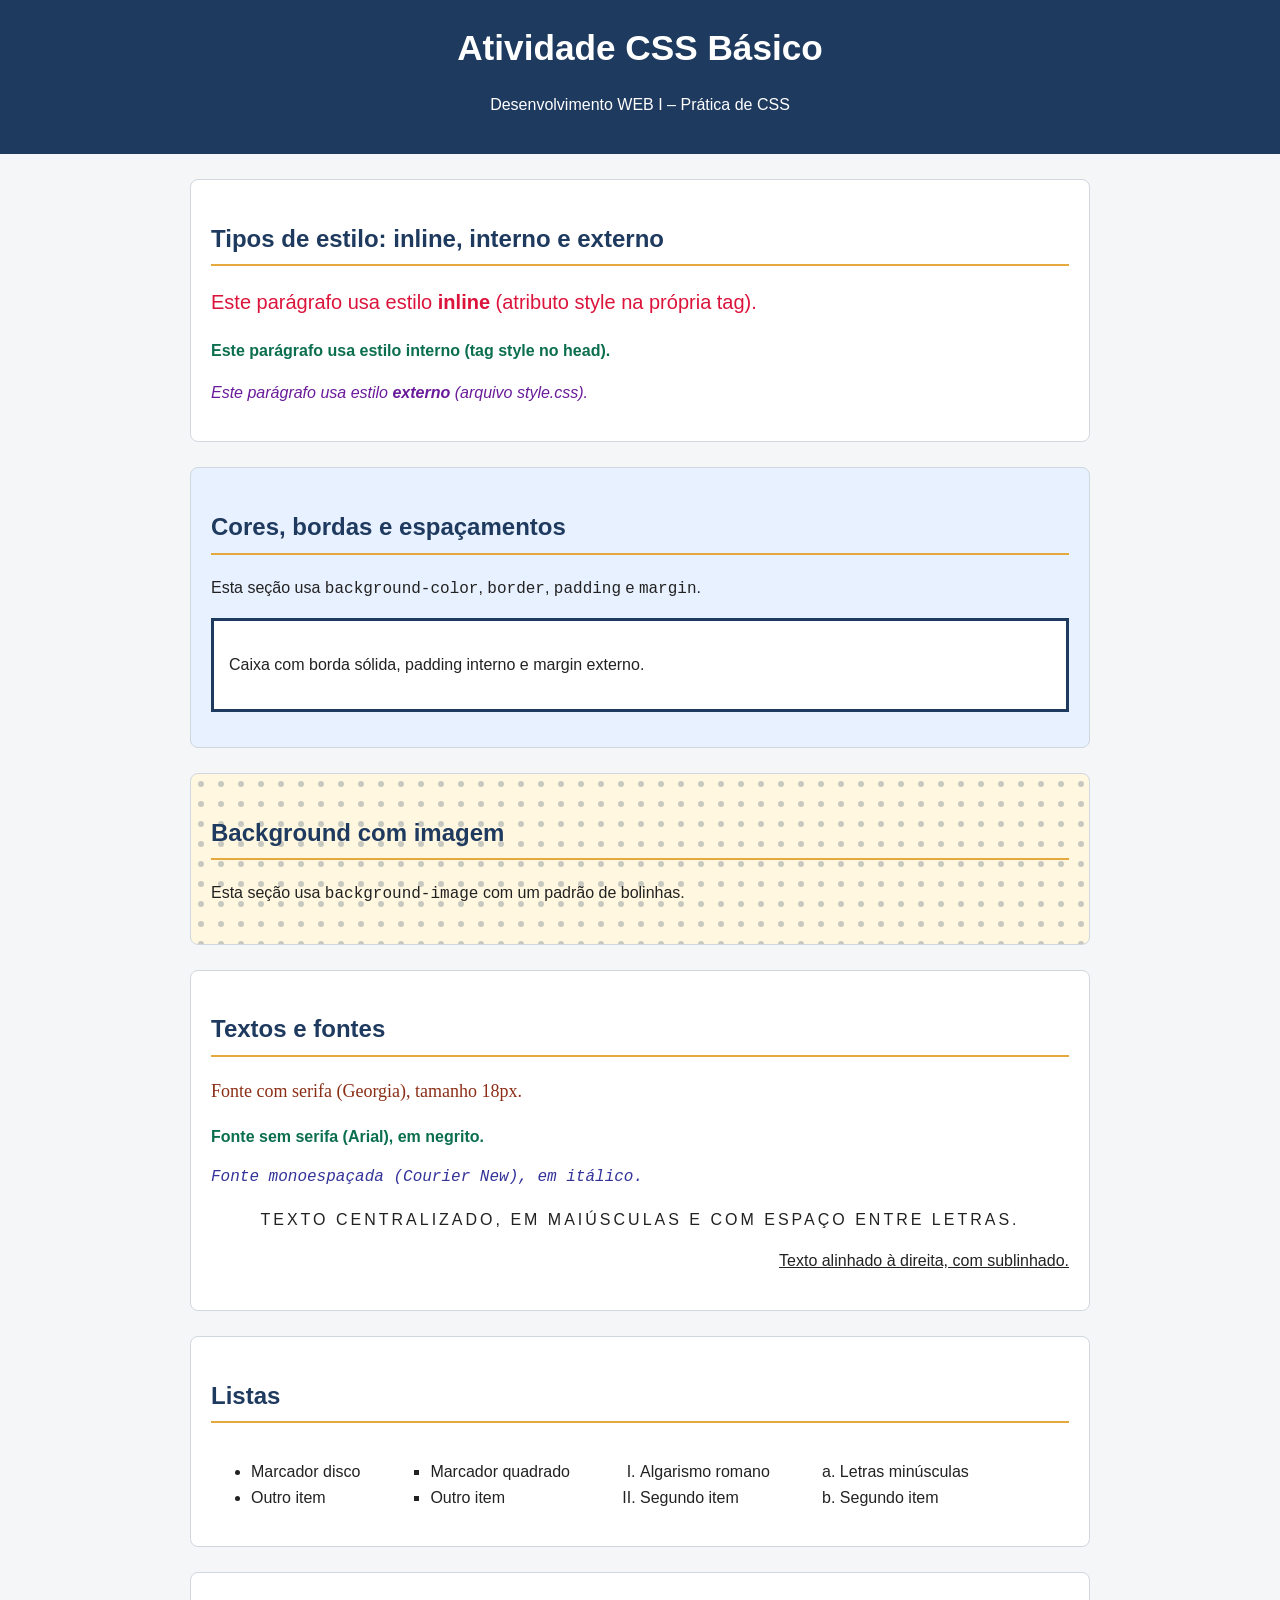
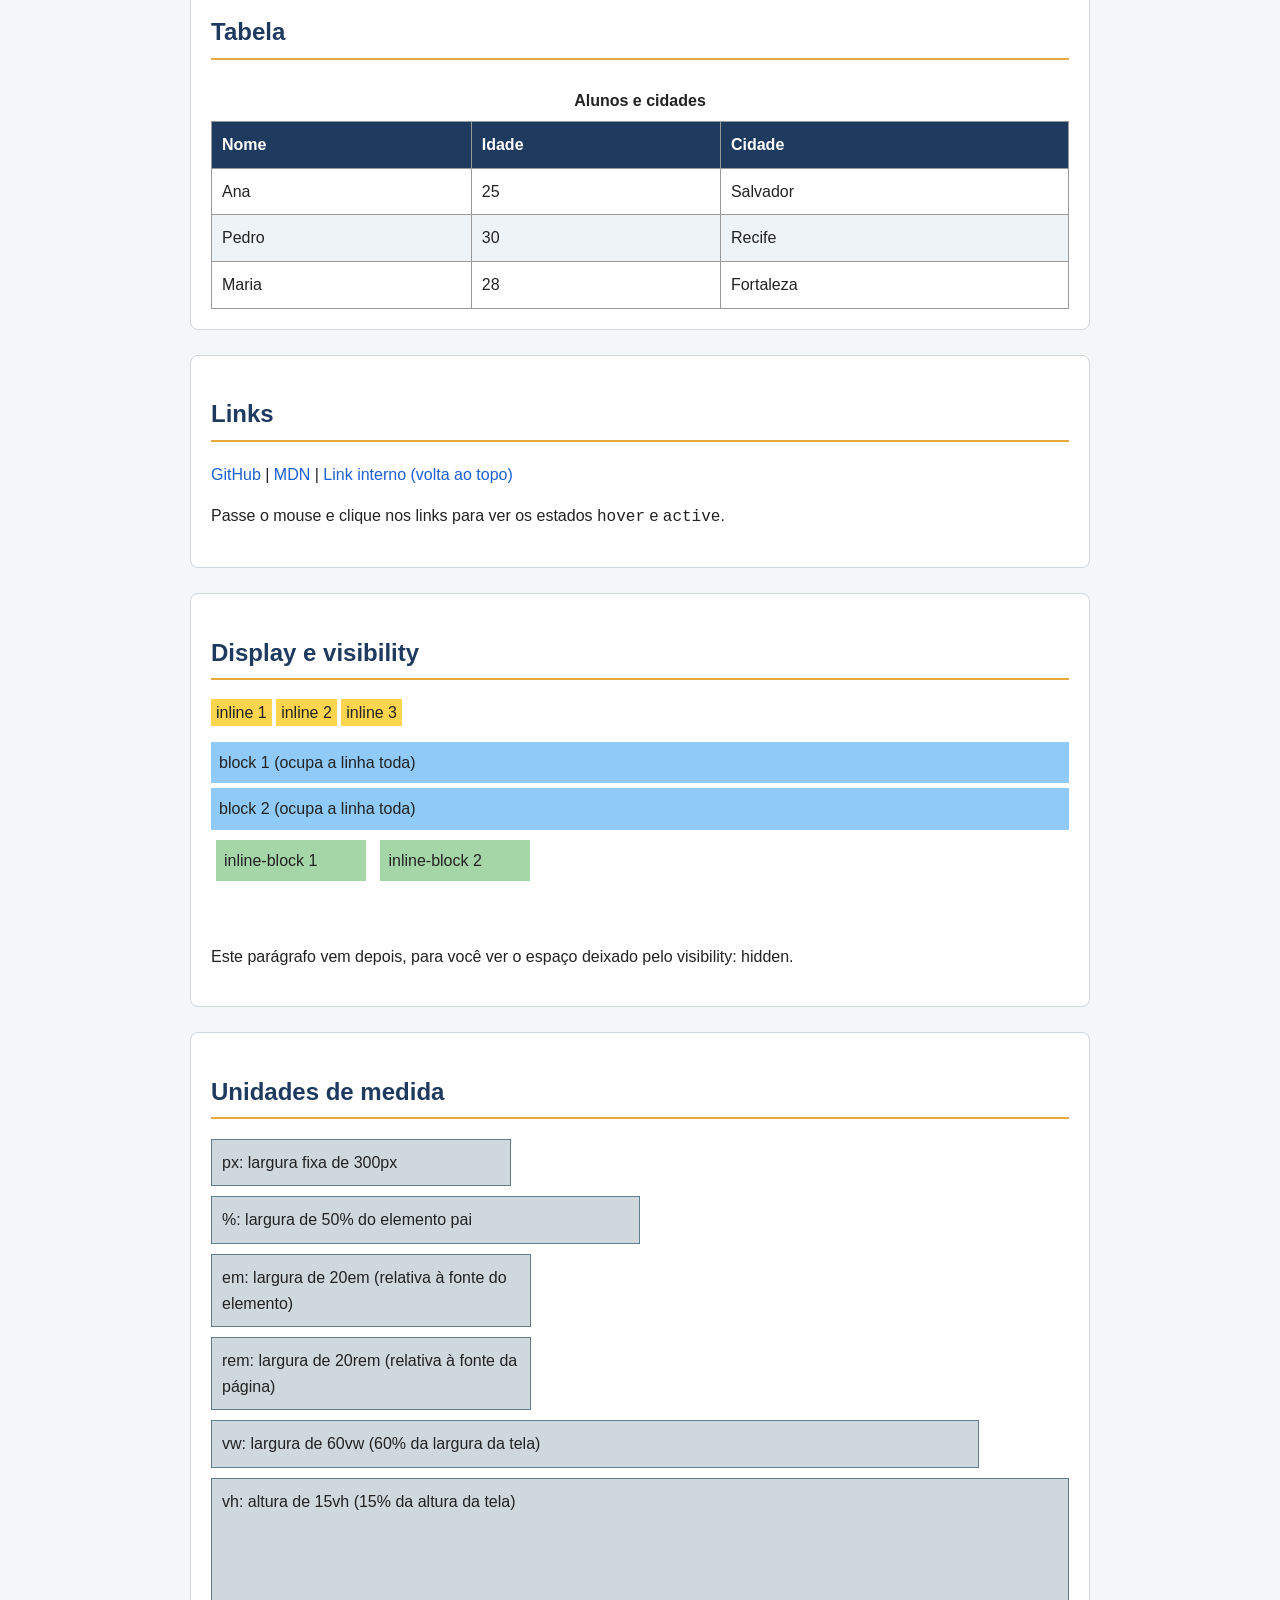
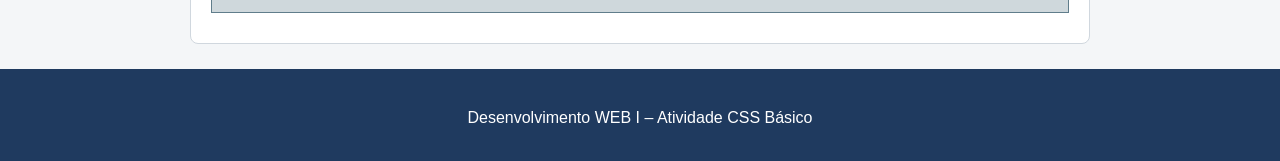
==== commit 41627074: "Add section for background image with description" ====
--- a/CSS1/index.html
+++ b/CSS1/index.html
@@ -54,6 +54,7 @@
       <div class="caixa">
         <p>Caixa com borda sólida, padding interno e margin externo.</p>
       </div>
+    </section>
   <section id="imagem-fundo" class="secao fundo-imagem">
       <h2>Background com imagem</h2>
       <p>Esta seção usa <code>background-image</code> com um padrão de bolinhas.</p>
